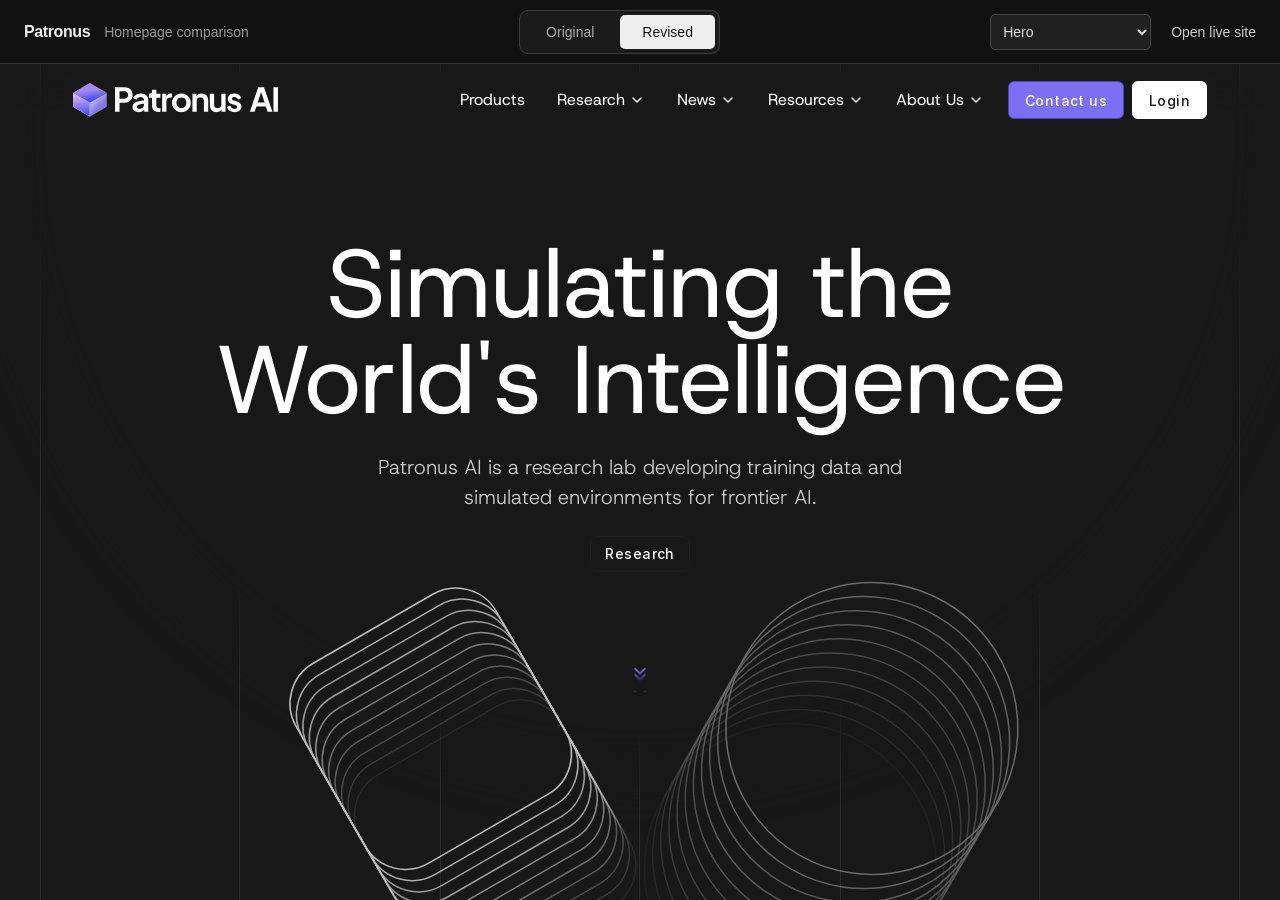
==== index.html @ 684d110b "Publish Patronus homepage comparison Co-Authored-By: Claude Opus 5.5 <noreply@anthropic.com>" ====
<!doctype html>
<html lang="en">
<head>
<meta charset="utf-8"><meta name="viewport" content="width=device-width, initial-scale=1">
<title>Patronus — Original / Revised</title>
<link rel="icon" href="data:image/svg+xml,%3Csvg xmlns='http://www.w3.org/2000/svg' viewBox='0 0 32 32'%3E%3Crect width='32' height='32' rx='6' fill='%23181818'/%3E%3Cpath d='M9 24V8h8a6 6 0 0 1 0 12H9' fill='none' stroke='white' stroke-width='3'/%3E%3C/svg%3E">
<style>
*{box-sizing:border-box}html,body{margin:0;height:100%;background:#181818;color:#eee;font-family:Arial,sans-serif}
.toolbar{height:64px;display:flex;align-items:center;justify-content:space-between;gap:20px;padding:0 24px;background:#111;border-bottom:1px solid #333}
.identity{display:flex;align-items:center;gap:14px;font-size:14px;white-space:nowrap}.identity strong{font-size:16px;letter-spacing:-.4px}.identity span{color:#999}
.tabs{display:flex;padding:4px;border:1px solid #3d3d3d;border-radius:9px;background:#1b1b1b;gap:4px}
button{font:inherit;font-size:14px;cursor:pointer;border:0;background:transparent;color:#aaa;padding:9px 22px;border-radius:5px}button[aria-pressed=true]{background:#eee;color:#181818}button:focus-visible,select:focus-visible,a:focus-visible{outline:2px solid #ddd;outline-offset:3px}
.tools{display:flex;gap:20px;align-items:center}select{font:inherit;font-size:14px;border:1px solid #444;padding:8px;background:#202020;color:#ddd;border-radius:5px;max-width:180px}.tools a{font-size:14px;color:#ccc;text-decoration:none;white-space:nowrap}
.stage{height:calc(100dvh - 64px);position:relative}.stage iframe{width:100%;height:100%;border:0;position:absolute;inset:0;background:#181818}.stage iframe.hidden{visibility:hidden;pointer-events:none}
@media(max-width:760px){.toolbar{padding:0 12px;gap:8px;height:104px;flex-wrap:wrap;justify-content:center}.identity{display:none}.tools{gap:14px}.stage{height:calc(100dvh - 104px)}button{padding:8px 25px}}
</style>
</head>
<body>
<header class="toolbar">
 <div class="identity"><strong>Patronus</strong><span>Homepage comparison</span></div>
 <div class="tabs" role="group" aria-label="Page version">
  <button type="button" data-version="original" aria-pressed="false">Original</button>
  <button type="button" data-version="revised" aria-pressed="true">Revised</button>
 </div>
 <div class="tools">
  <select aria-label="Jump to section" id="section"><option value="hero">Hero</option><option value="research">Research direction</option><option value="metrics">Metrics</option><option value="domains">Simulation domains</option><option value="capabilities">Capabilities</option><option value="papers">Featured research</option><option value="footer">Footer</option></select>
  <a href="https://patronus.ai/" target="_blank" rel="noopener noreferrer">Open live site</a>
 </div>
</header>
<main class="stage">
 <iframe id="original" class="hidden" src="original.html" title="Original homepage — snapshot of October 2, 2026" aria-hidden="true" tabindex="-1"></iframe>
 <iframe id="revised" src="revised.html" title="Revised homepage"></iframe>
</main>
<script>
const frames={original:document.getElementById('original'),revised:document.getElementById('revised')};
let active='revised';
const sectionControl=document.getElementById('section');
function landmarks(frame){return [...frame.contentDocument.querySelectorAll('[data-compare-section]')];}
function position(frame){
 const y=frame.contentWindow.scrollY;
 const items=landmarks(frame);
 let index=0;
 for(let i=0;i<items.length;i++)if(items[i].getBoundingClientRect().top<=120)index=i;
 const node=items[index];if(!node)return {key:'hero',fraction:0};
 const start=node.getBoundingClientRect().top+y;
 const end=items[index+1]?items[index+1].getBoundingClientRect().top+y:frame.contentDocument.documentElement.scrollHeight;
 return {key:node.dataset.compareSection,fraction:(y-start)/Math.max(end-start,1)};
}
function align(frame,pos){
 const items=landmarks(frame);let i=items.findIndex(n=>n.dataset.compareSection===pos.key);if(i<0){i=items.findIndex(n=>n.dataset.compareSection==='metrics');pos={fraction:0};}const node=items[i];if(!node)return;
 const win=frame.contentWindow,start=node.getBoundingClientRect().top+win.scrollY;
 const end=items[i+1]?items[i+1].getBoundingClientRect().top+win.scrollY:frame.contentDocument.documentElement.scrollHeight;
 win.scrollTo({top:Math.max(0,start+pos.fraction*(end-start)-(pos.inset||0)),behavior:'instant'});
}
function choose(version){
 if(version===active)return;
 const pos=position(frames[active]);active=version;
 Object.entries(frames).forEach(([name,frame])=>{
  const on=name===active;frame.classList.toggle('hidden',!on);frame.setAttribute('aria-hidden',String(!on));frame.tabIndex=on?0:-1;
  frame.contentWindow.postMessage({type:'compare-active',active:on},location.origin);
 });
 align(frames[active],pos);
 document.querySelectorAll('[data-version]').forEach(b=>b.setAttribute('aria-pressed',String(b.dataset.version===active)));
}
document.querySelectorAll('[data-version]').forEach(b=>b.addEventListener('click',()=>choose(b.dataset.version)));
sectionControl.addEventListener('change',()=>align(frames[active],{key:sectionControl.value,fraction:0,inset:sectionControl.value==='hero'?0:(active==='original'?150:110)}));
Object.entries(frames).forEach(([name,frame])=>frame.addEventListener('load',()=>{
 frame.contentWindow.postMessage({type:'compare-active',active:name===active},location.origin);
 let pending=false;
 frame.contentWindow.addEventListener('scroll',()=>{
  if(name!==active||pending)return;pending=true;
  requestAnimationFrame(()=>{const key=position(frame).key;if(key!=='world-model')sectionControl.value=key;pending=false;});
 },{passive:true});
}));
</script>
</body>
</html>
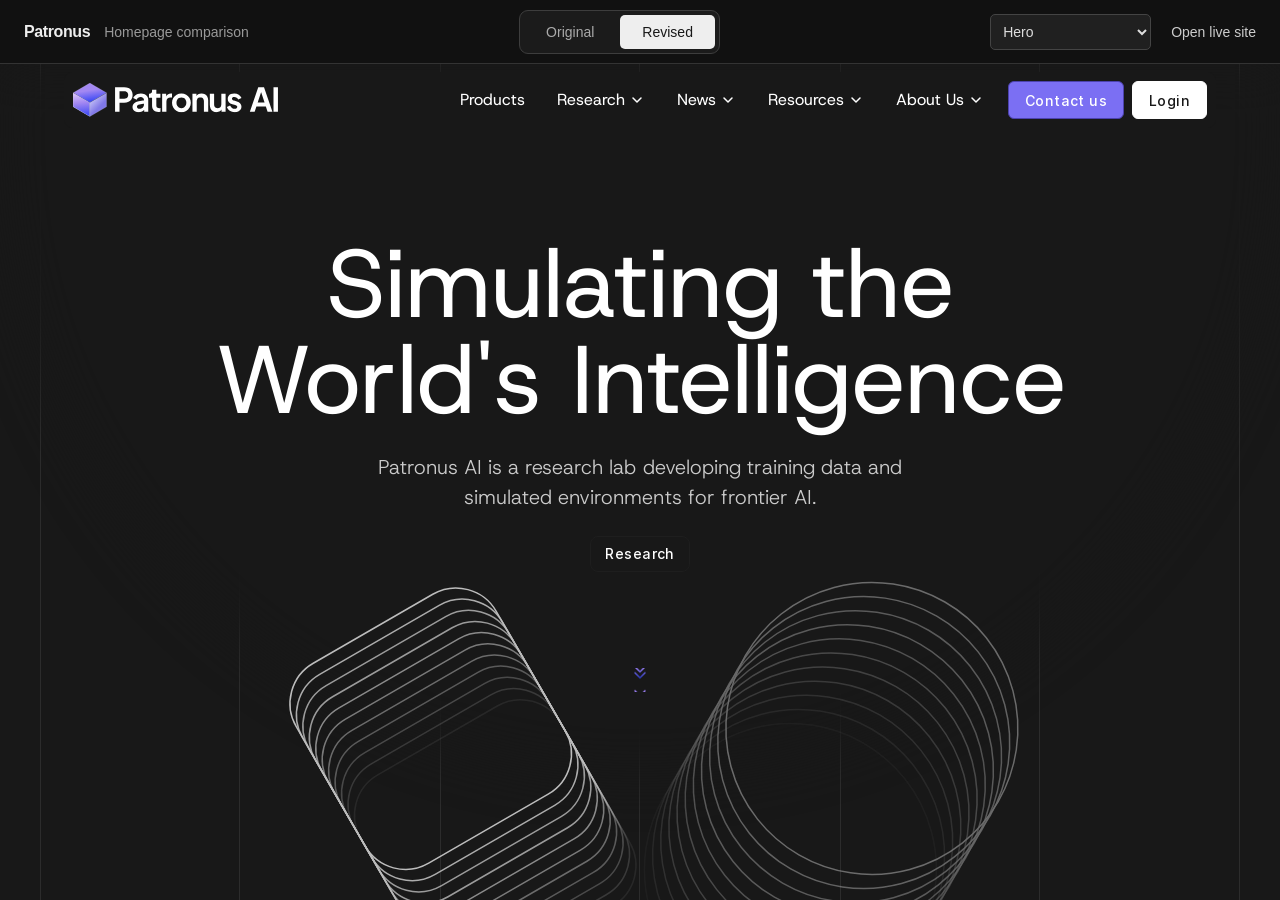
==== commit b82ed834: "Replace Finance & Accounting with Behavioral Alignment; remove metrics block Co-Authored-By: Claude " ====
--- a/index.html
+++ b/index.html
@@ -47,7 +47,7 @@
  return {key:node.dataset.compareSection,fraction:(y-start)/Math.max(end-start,1)};
 }
 function align(frame,pos){
- const items=landmarks(frame);let i=items.findIndex(n=>n.dataset.compareSection===pos.key);if(i<0){i=items.findIndex(n=>n.dataset.compareSection==='metrics');pos={fraction:0};}const node=items[i];if(!node)return;
+ const items=landmarks(frame);let i=items.findIndex(n=>n.dataset.compareSection===pos.key);if(i<0){for(const k of ['metrics','domains']){i=items.findIndex(n=>n.dataset.compareSection===k);if(i>=0)break;}pos={fraction:0};}const node=items[i];if(!node)return;
  const win=frame.contentWindow,start=node.getBoundingClientRect().top+win.scrollY;
  const end=items[i+1]?items[i+1].getBoundingClientRect().top+win.scrollY:frame.contentDocument.documentElement.scrollHeight;
  win.scrollTo({top:Math.max(0,start+pos.fraction*(end-start)-(pos.inset||0)),behavior:'instant'});
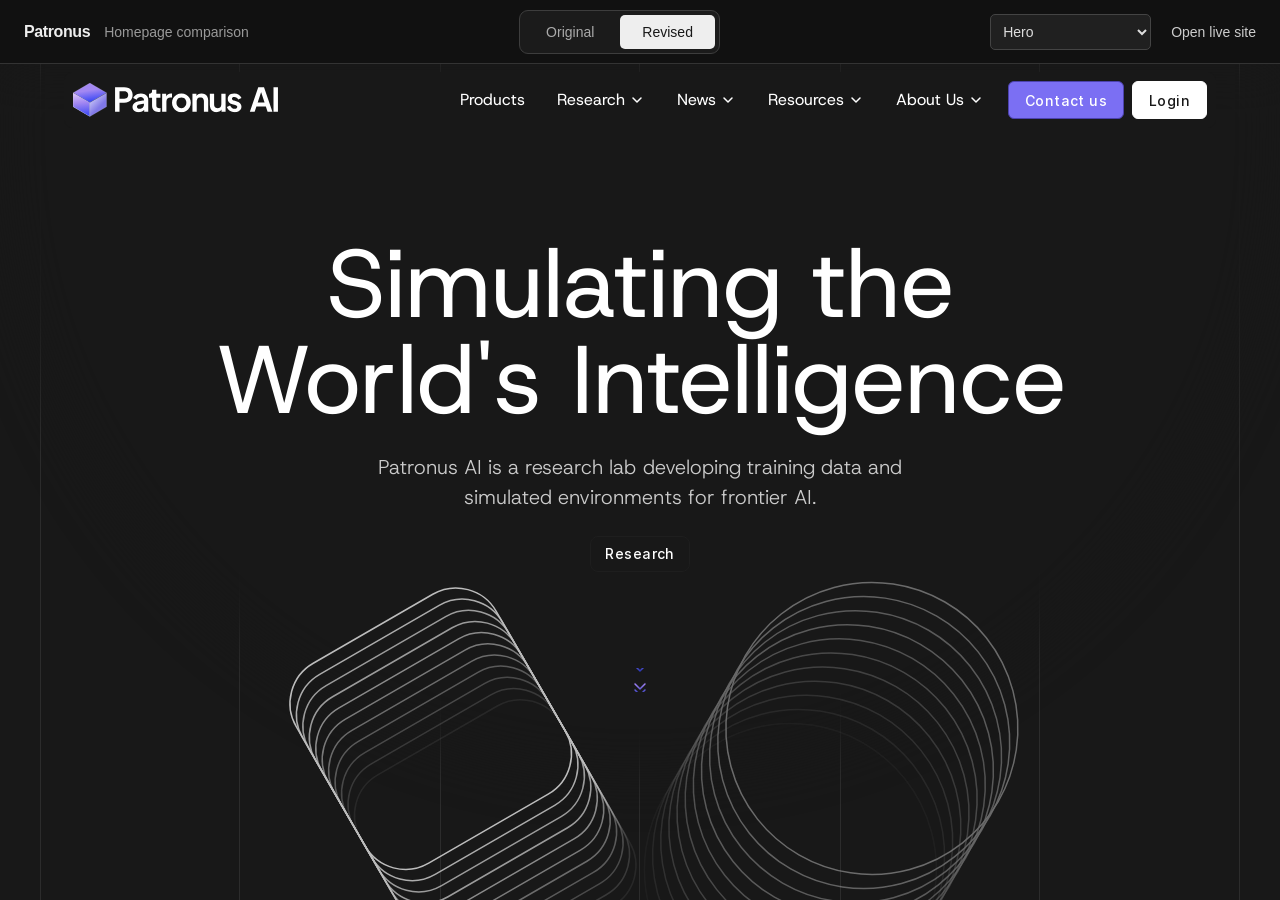
==== commit 45a195f3: "Add /products and /research comparison routes - Revised /products with approved copy; phase section," ====
--- a/index.html
+++ b/index.html
@@ -31,47 +31,7 @@
  <iframe id="original" class="hidden" src="original.html" title="Original homepage — snapshot of October 2, 2026" aria-hidden="true" tabindex="-1"></iframe>
  <iframe id="revised" src="revised.html" title="Revised homepage"></iframe>
 </main>
-<script>
-const frames={original:document.getElementById('original'),revised:document.getElementById('revised')};
-let active='revised';
-const sectionControl=document.getElementById('section');
-function landmarks(frame){return [...frame.contentDocument.querySelectorAll('[data-compare-section]')];}
-function position(frame){
- const y=frame.contentWindow.scrollY;
- const items=landmarks(frame);
- let index=0;
- for(let i=0;i<items.length;i++)if(items[i].getBoundingClientRect().top<=120)index=i;
- const node=items[index];if(!node)return {key:'hero',fraction:0};
- const start=node.getBoundingClientRect().top+y;
- const end=items[index+1]?items[index+1].getBoundingClientRect().top+y:frame.contentDocument.documentElement.scrollHeight;
- return {key:node.dataset.compareSection,fraction:(y-start)/Math.max(end-start,1)};
-}
-function align(frame,pos){
- const items=landmarks(frame);let i=items.findIndex(n=>n.dataset.compareSection===pos.key);if(i<0){for(const k of ['metrics','domains']){i=items.findIndex(n=>n.dataset.compareSection===k);if(i>=0)break;}pos={fraction:0};}const node=items[i];if(!node)return;
- const win=frame.contentWindow,start=node.getBoundingClientRect().top+win.scrollY;
- const end=items[i+1]?items[i+1].getBoundingClientRect().top+win.scrollY:frame.contentDocument.documentElement.scrollHeight;
- win.scrollTo({top:Math.max(0,start+pos.fraction*(end-start)-(pos.inset||0)),behavior:'instant'});
-}
-function choose(version){
- if(version===active)return;
- const pos=position(frames[active]);active=version;
- Object.entries(frames).forEach(([name,frame])=>{
-  const on=name===active;frame.classList.toggle('hidden',!on);frame.setAttribute('aria-hidden',String(!on));frame.tabIndex=on?0:-1;
-  frame.contentWindow.postMessage({type:'compare-active',active:on},location.origin);
- });
- align(frames[active],pos);
- document.querySelectorAll('[data-version]').forEach(b=>b.setAttribute('aria-pressed',String(b.dataset.version===active)));
-}
-document.querySelectorAll('[data-version]').forEach(b=>b.addEventListener('click',()=>choose(b.dataset.version)));
-sectionControl.addEventListener('change',()=>align(frames[active],{key:sectionControl.value,fraction:0,inset:sectionControl.value==='hero'?0:(active==='original'?150:110)}));
-Object.entries(frames).forEach(([name,frame])=>frame.addEventListener('load',()=>{
- frame.contentWindow.postMessage({type:'compare-active',active:name===active},location.origin);
- let pending=false;
- frame.contentWindow.addEventListener('scroll',()=>{
-  if(name!==active||pending)return;pending=true;
-  requestAnimationFrame(()=>{const key=position(frame).key;if(key!=='world-model')sectionControl.value=key;pending=false;});
- },{passive:true});
-}));
-</script>
+<script>window.COMPARE={"order": ["hero", "research", "world-model", "metrics", "domains", "capabilities", "papers", "footer"]};</script>
+<script src="compare-shell.js"></script>
 </body>
 </html>
